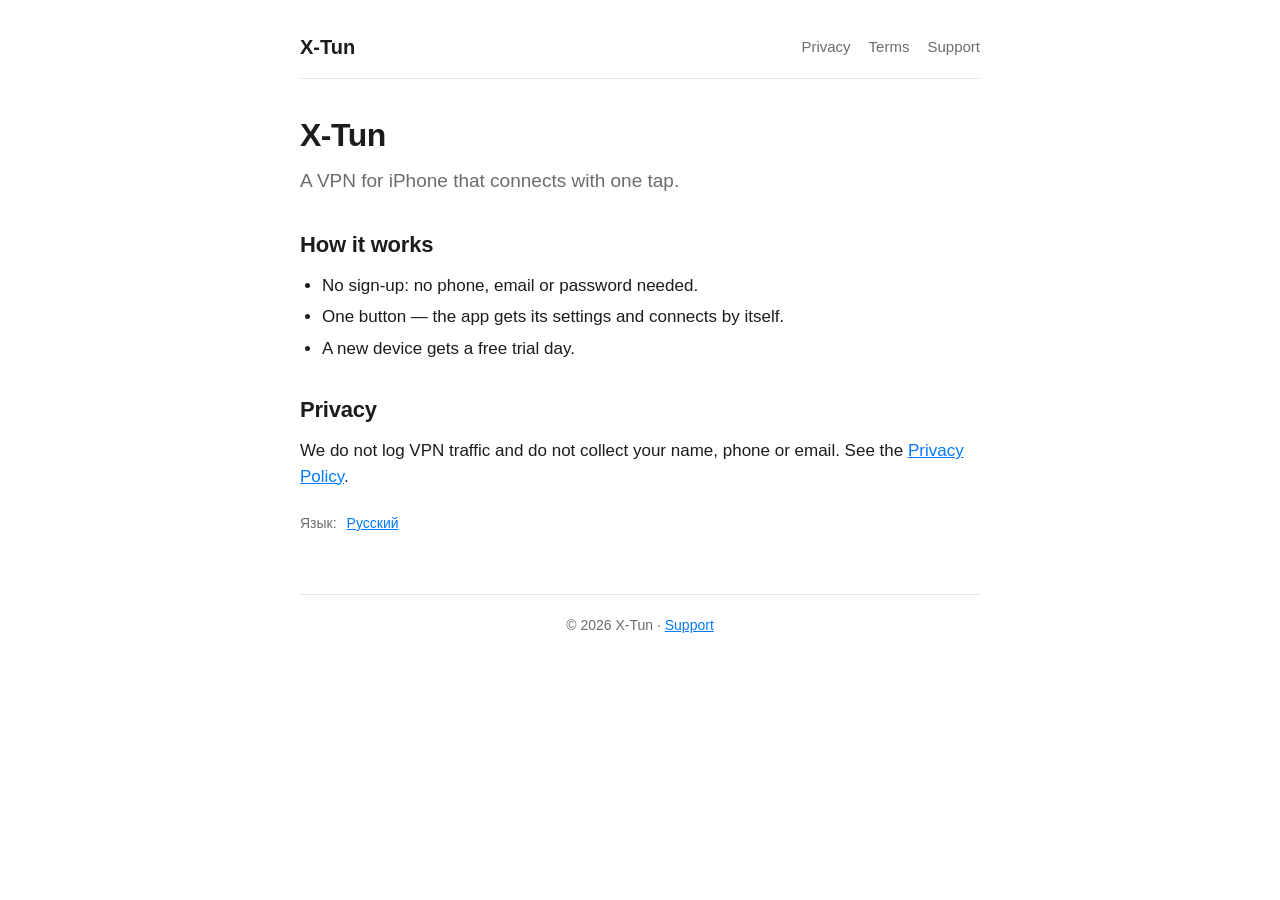
==== index_en.html @ 0882a189 "Черновик страниц X-Tun: главная, политика, условия, поддержка (RU/EN), реквизиты — заглушки Co-Autho" ====
<!DOCTYPE html>
<html lang="en">
<head>
<meta charset="UTF-8">
<meta name="viewport" content="width=device-width, initial-scale=1">
<title>X-Tun — one-tap VPN</title>
<meta name="description" content="X-Tun — a VPN for iPhone that connects with one tap.">
<link rel="stylesheet" href="style.css">
</head>
<body>
<div class="wrap">
    <header>
        <div class="brand">X-Tun</div>
        <nav>
            <a href="privacy_en.html">Privacy</a>
            <a href="terms_en.html">Terms</a>
            <a href="support_en.html">Support</a>
        </nav>
    </header>

    <h1>X-Tun</h1>
    <p class="lead">A VPN for iPhone that connects with one tap.</p>

    <h2>How it works</h2>
    <ul>
        <li>No sign-up: no phone, email or password needed.</li>
        <li>One button — the app gets its settings and connects by itself.</li>
        <li>A new device gets a free trial day.</li>
    </ul>

    <h2>Privacy</h2>
    <p>We do not log VPN traffic and do not collect your name, phone or email. See the <a href="privacy_en.html">Privacy Policy</a>.</p>

    <p class="lang-switch">Язык:<a href="index.html">Русский</a></p>

    <footer>© 2026 X-Tun · <a href="support_en.html">Support</a></footer>
</div>
</body>
</html>
---- style.css ----
:root {
    --bg: #ffffff;
    --fg: #1c1c1e;
    --muted: #6b6b70;
    --accent: #007aff;
    --border: #e5e5ea;
    --card: #f7f7f8;
}
@media (prefers-color-scheme: dark) {
    :root {
        --bg: #000000;
        --fg: #f2f2f7;
        --muted: #98989f;
        --accent: #0a84ff;
        --border: #2c2c2e;
        --card: #1c1c1e;
    }
}
* { box-sizing: border-box; }
html, body {
    margin: 0;
    padding: 0;
    background: var(--bg);
    color: var(--fg);
    font-family: -apple-system, BlinkMacSystemFont, "SF Pro Text", "Helvetica Neue", Arial, sans-serif;
    font-size: 17px;
    line-height: 1.5;
    -webkit-text-size-adjust: 100%;
}
.wrap {
    max-width: 720px;
    margin: 0 auto;
    padding: 32px 20px 80px;
}
header {
    display: flex;
    align-items: center;
    gap: 12px;
    margin-bottom: 32px;
    padding-bottom: 16px;
    border-bottom: 1px solid var(--border);
}
header .brand {
    font-size: 20px;
    font-weight: 600;
}
header nav {
    margin-left: auto;
    display: flex;
    gap: 18px;
    font-size: 15px;
}
header nav a {
    color: var(--muted);
    text-decoration: none;
}
header nav a:hover { color: var(--accent); }
h1 {
    font-size: 32px;
    font-weight: 700;
    margin: 0 0 8px;
    letter-spacing: -0.5px;
}
h2 {
    font-size: 22px;
    font-weight: 600;
    margin: 32px 0 12px;
    letter-spacing: -0.2px;
}
h3 {
    font-size: 18px;
    font-weight: 600;
    margin: 24px 0 8px;
}
p { margin: 0 0 14px; }
ul { padding-left: 22px; margin: 0 0 14px; }
li { margin-bottom: 6px; }
a { color: var(--accent); }
.lead {
    font-size: 19px;
    color: var(--muted);
    margin-bottom: 28px;
}
.meta {
    font-size: 14px;
    color: var(--muted);
    margin-top: 32px;
    padding-top: 16px;
    border-top: 1px solid var(--border);
}
.card {
    background: var(--card);
    border-radius: 12px;
    padding: 20px 22px;
    margin: 16px 0;
}
.lang-switch {
    margin: 24px 0 0;
    font-size: 14px;
    color: var(--muted);
}
.lang-switch a { margin-left: 10px; }
footer {
    margin-top: 60px;
    padding-top: 20px;
    border-top: 1px solid var(--border);
    font-size: 14px;
    color: var(--muted);
    text-align: center;
}
code {
    background: var(--card);
    padding: 2px 6px;
    border-radius: 4px;
    font-size: 14px;
}
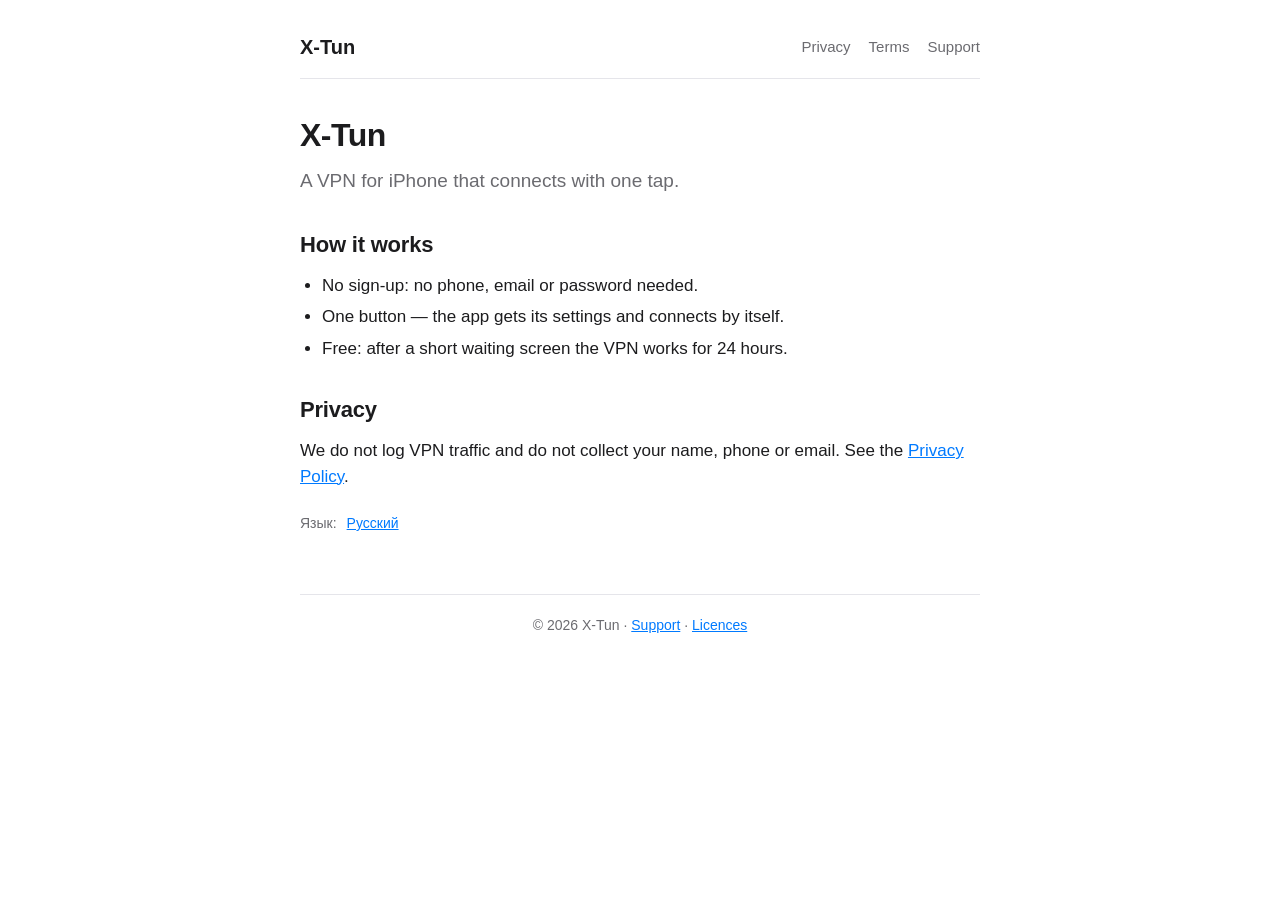
==== commit b1fe8e72: "X-Tun: AppMetrica (Яндекс) в политике, доступ 24 ч после экрана ожидания вместо пробного дня, страни" ====
--- a/index_en.html
+++ b/index_en.html
@@ -25,7 +25,7 @@
     <ul>
         <li>No sign-up: no phone, email or password needed.</li>
         <li>One button — the app gets its settings and connects by itself.</li>
-        <li>A new device gets a free trial day.</li>
+        <li>Free: after a short waiting screen the VPN works for 24 hours.</li>
     </ul>
 
     <h2>Privacy</h2>
@@ -33,7 +33,7 @@
 
     <p class="lang-switch">Язык:<a href="index.html">Русский</a></p>
 
-    <footer>© 2026 X-Tun · <a href="support_en.html">Support</a></footer>
+    <footer>© 2026 X-Tun · <a href="support_en.html">Support</a> · <a href="licenses.html">Licences</a></footer>
 </div>
 </body>
 </html>
